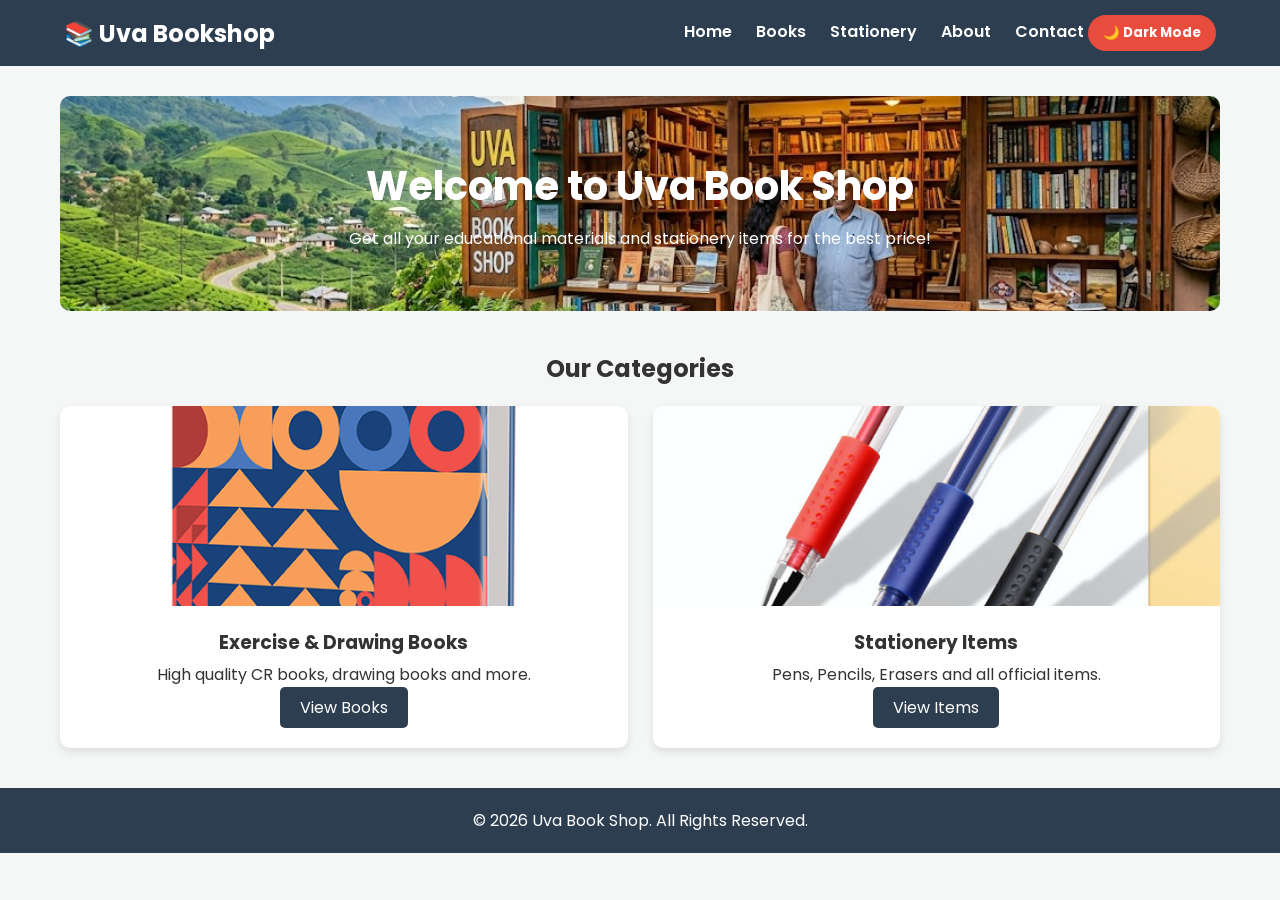
==== index.html @ c0d02d7d "Add files via upload" ====
<!DOCTYPE html>
<html lang="en">
<head>
    <meta charset="UTF-8">
    <meta name="viewport" content="width=device-width, initial-scale=1.0">
    <title>Uva Book Shop | Home</title>
    <link rel="stylesheet" href="style.css">
</head>
<body>
    <header>
        <h2>📚 Uva Bookshop</h2>
        <nav>
            <a href="index.html">Home</a>
            <a href="books.html">Books</a>
            <a href="stationery.html">Stationery</a>
            <a href="about.html">About</a>
            <a href="contact.html">Contact</a>
            <button id="theme-toggle">🌙 Dark Mode</button>
        </nav>
    </header>

    <div class="container">
        <div class="hero" style="background-image: url('54cab60b-9350-489c-bde0-59fcd07c6277.jfif'); background-size: cover; background-position: center; color: white;">
            <h1>Welcome to Uva Book Shop</h1>
            <p>Get all your educational materials and stationery items for the best price!</p>
        </div>

        <h2 style="text-align:center; margin-top:40px;">Our Categories</h2>
        <div class="grid">
            <div class="card">
                <img src="cr-book.jpg" alt="Books">
                <h3>Exercise & Drawing Books</h3>
                <p>High quality CR books, drawing books and more.</p>
                <a href="books.html" class="btn">View Books</a>
            </div>
            <div class="card">
                <img src="pen.jpg" alt="Stationery">
                <h3>Stationery Items</h3>
                <p>Pens, Pencils, Erasers and all official items.</p>
                <a href="stationery.html" class="btn">View Items</a>
            </div>
        </div>
    </div>

    <footer>
        <p>&copy; 2026 Uva Book Shop. All Rights Reserved.</p>
    </footer>
    <script src="script.js"></script>
</body>
</html>
---- style.css ----
@import url('https://fonts.googleapis.com/css2?family=Poppins:wght@300;400;600&display=swap');

:root {
    --bg-color: #f4f7f6;
    --text-color: #333;
    --card-bg: #ffffff;
    --primary-color: #2c3e50;
    --accent-color: #e74c3c;
}

[data-theme="dark"] {
    --bg-color: #1a1a1a;
    --text-color: #f4f7f6;
    --card-bg: #2d2d2d;
    --primary-color: #111;
}

* {
    margin: 0;
    padding: 0;
    box-sizing: border-box;
    font-family: 'Poppins', sans-serif;
    transition: background 0.3s, color 0.3s;
}

body {
    background-color: var(--bg-color);
    color: var(--text-color);
}

header {
    background-color: var(--primary-color);
    color: white;
    padding: 15px 5%;
    display: flex;
    justify-content: space-between;
    align-items: center;
    position: sticky;
    top: 0;
    z-index: 1000;
}

nav a {
    color: white;
    text-decoration: none;
    margin-left: 20px;
    font-weight: 600;
}

nav a:hover {
    color: var(--accent-color);
}

#theme-toggle {
    background: var(--accent-color);
    color: white;
    border: none;
    padding: 8px 15px;
    cursor: pointer;
    border-radius: 20px;
    font-weight: bold;
}

.container {
    max-width: 1200px;
    margin: 30px auto;
    padding: 0 20px;
}

.hero {
    text-align: center;
    padding: 60px 20px;
    background: linear-gradient(rgba(0,0,0,0.5), rgba(0,0,0,0.5)), url('cr-book.jpg') no-repeat center center/cover;
    color: white;
    border-radius: 10px;
    margin-bottom: 30px;
}

.hero h1 { font-size: 2.5rem; margin-bottom: 10px; }

.grid {
    display: grid;
    grid-template-columns: repeat(auto-fit, minmax(250px, 1fr));
    gap: 25px;
    margin-top: 20px;
}

.card {
    background-color: var(--card-bg);
    border-radius: 10px;
    overflow: hidden;
    box-shadow: 0 4px 8px rgba(0,0,0,0.1);
    text-align: center;
    padding-bottom: 20px;
}

.card img {
    width: 100%;
    height: 200px;
    object-fit: cover;
}

.card h3 { margin: 15px 0 5px 0; }
.price { color: var(--accent-color); font-weight: bold; margin-bottom: 10px; }

.btn {
    display: inline-block;
    background: var(--primary-color);
    color: white;
    padding: 8px 20px;
    text-decoration: none;
    border-radius: 5px;
    border: none;
    cursor: pointer;
}

form {
    background: var(--card-bg);
    padding: 30px;
    border-radius: 10px;
    max-width: 600px;
    margin: 0 auto;
    box-shadow: 0 4px 8px rgba(0,0,0,0.1);
}

input, textarea {
    width: 100%;
    padding: 10px;
    margin: 10px 0 20px 0;
    border: 1px solid #ccc;
    border-radius: 5px;
    background: var(--bg-color);
    color: var(--text-color);
}

footer {
    text-align: center;
    padding: 20px;
    background-color: var(--primary-color);
    color: white;
    margin-top: 40px;
}
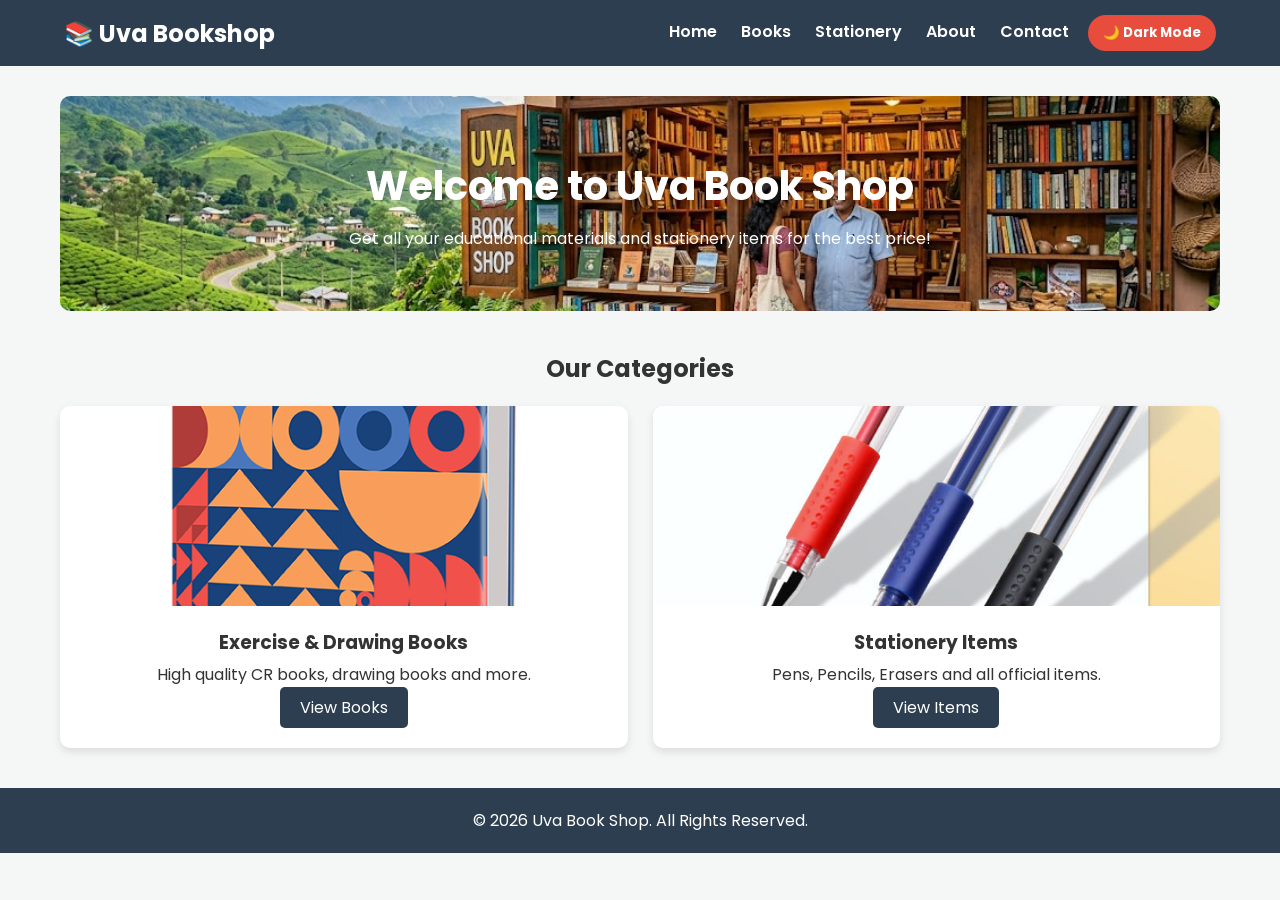
==== commit 3ded6038: "Add files via upload" ====
--- a/index.html
+++ b/index.html
@@ -15,12 +15,12 @@
             <a href="stationery.html">Stationery</a>
             <a href="about.html">About</a>
             <a href="contact.html">Contact</a>
-            <button id="theme-toggle">🌙 Dark Mode</button>
+            <button id="theme-toggle" style="margin-left: 15px;">🌙 Dark Mode</button>
         </nav>
     </header>
 
     <div class="container">
-        <div class="hero" style="background-image: url('54cab60b-9350-489c-bde0-59fcd07c6277.jfif'); background-size: cover; background-position: center; color: white;">
+        <div class="hero" style="background-image: url('images/54cab60b-9350-489c-bde0-59fcd07c6277.jfif'); background-size: cover; background-position: center; color: white;">
             <h1>Welcome to Uva Book Shop</h1>
             <p>Get all your educational materials and stationery items for the best price!</p>
         </div>
@@ -28,13 +28,13 @@
         <h2 style="text-align:center; margin-top:40px;">Our Categories</h2>
         <div class="grid">
             <div class="card">
-                <img src="cr-book.jpg" alt="Books">
+                <img src="images/cr-book.jpg" alt="Books">
                 <h3>Exercise & Drawing Books</h3>
                 <p>High quality CR books, drawing books and more.</p>
                 <a href="books.html" class="btn">View Books</a>
             </div>
             <div class="card">
-                <img src="pen.jpg" alt="Stationery">
+                <img src="images/pen.jpg" alt="Stationery">
                 <h3>Stationery Items</h3>
                 <p>Pens, Pencils, Erasers and all official items.</p>
                 <a href="stationery.html" class="btn">View Items</a>
--- a/style.css
+++ b/style.css
@@ -139,4 +139,12 @@
     background-color: var(--primary-color);
     color: white;
     margin-top: 40px;
+}
+
+
+@media screen and (max-width: 768px) {
+    header { flex-direction: column; gap: 15px; text-align: center; }
+    nav { flex-wrap: wrap; justify-content: center; gap: 12px; }
+    nav a { margin-left: 0; }
+    #theme-toggle { width: 100%; }
 }
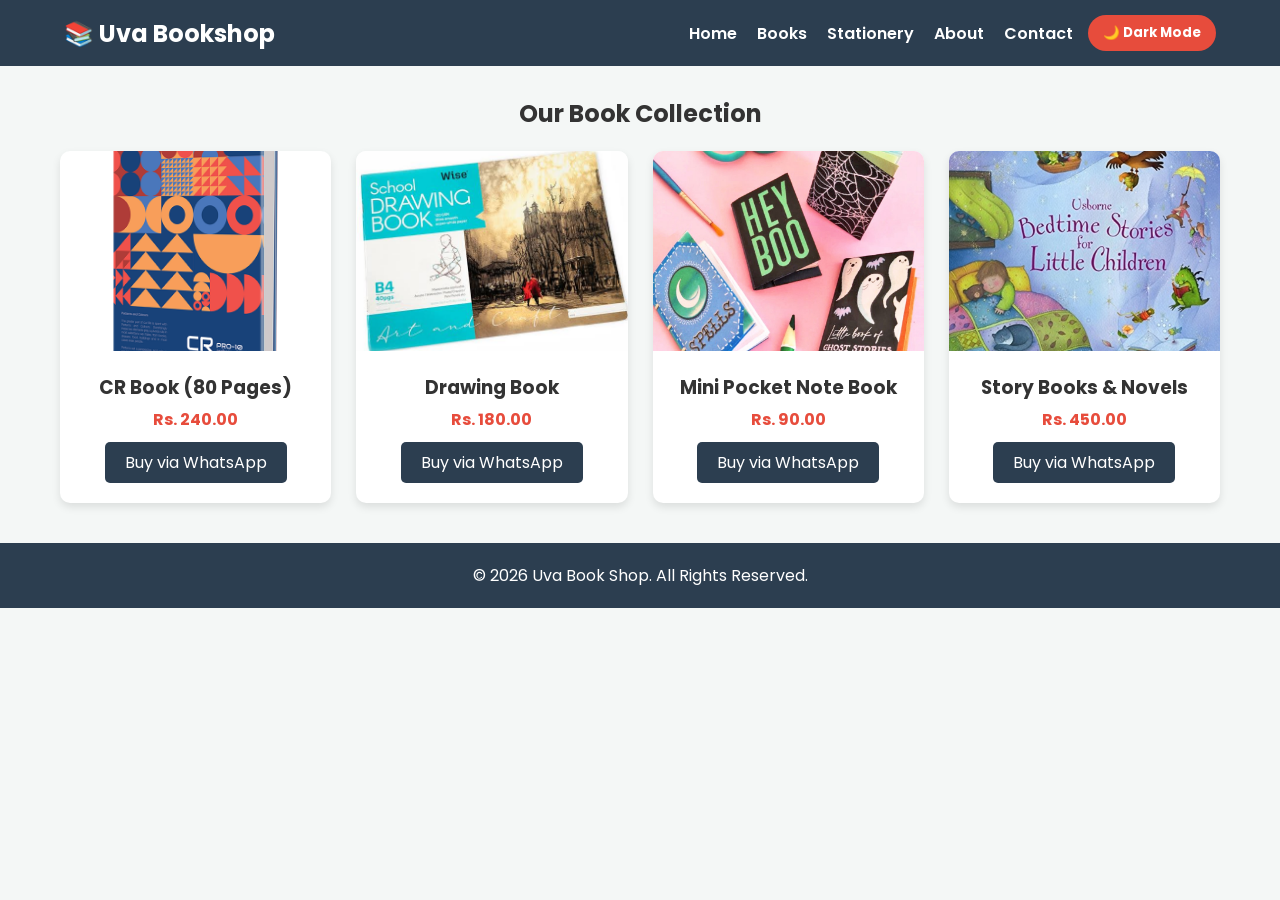
==== commit 6f62ecb7: "Update index.html" ====
--- a/index.html
+++ b/index.html
@@ -3,7 +3,7 @@
 <head>
     <meta charset="UTF-8">
     <meta name="viewport" content="width=device-width, initial-scale=1.0">
-    <title>Uva Book Shop | Home</title>
+    <title>Books | Uva Book Shop</title>
     <link rel="stylesheet" href="style.css">
 </head>
 <body>
@@ -20,24 +20,31 @@
     </header>
 
     <div class="container">
-        <div class="hero" style="background-image: url('images/54cab60b-9350-489c-bde0-59fcd07c6277.jfif'); background-size: cover; background-position: center; color: white;">
-            <h1>Welcome to Uva Book Shop</h1>
-            <p>Get all your educational materials and stationery items for the best price!</p>
-        </div>
-
-        <h2 style="text-align:center; margin-top:40px;">Our Categories</h2>
+        <h2 style="text-align: center; margin-bottom: 20px;">Our Book Collection</h2>
         <div class="grid">
             <div class="card">
-                <img src="images/cr-book.jpg" alt="Books">
-                <h3>Exercise & Drawing Books</h3>
-                <p>High quality CR books, drawing books and more.</p>
-                <a href="books.html" class="btn">View Books</a>
+                <img src="images/cr-book.jpg" alt="CR Book">
+                <h3>CR Book (80 Pages)</h3>
+                <p class="price">Rs. 240.00</p>
+                <a href="https://wa.me/94771234567?text=I%20want%20to%20buy%20CR%20Book" target="_blank" class="btn">Buy via WhatsApp</a>
             </div>
             <div class="card">
-                <img src="images/pen.jpg" alt="Stationery">
-                <h3>Stationery Items</h3>
-                <p>Pens, Pencils, Erasers and all official items.</p>
-                <a href="stationery.html" class="btn">View Items</a>
+                <img src="images/drawing-book.jpg" alt="Drawing Book">
+                <h3>Drawing Book</h3>
+                <p class="price">Rs. 180.00</p>
+                <a href="https://wa.me/94771234567?text=I%20want%20to%20buy%20Drawing%20Book" target="_blank" class="btn">Buy via WhatsApp</a>
+            </div>
+            <div class="card">
+                <img src="images/mini-book.jpg" alt="Mini Book">
+                <h3>Mini Pocket Note Book</h3>
+                <p class="price">Rs. 90.00</p>
+                <a href="https://wa.me/94771234567?text=I%20want%20to%20buy%20Mini%20Book" target="_blank" class="btn">Buy via WhatsApp</a>
+            </div>
+            <div class="card">
+                <img src="images/story-book.jpg" alt="Novel">
+                <h3>Story Books & Novels</h3>
+                <p class="price">Rs. 450.00</p>
+                <a href="https://wa.me/94771234567?text=I%20want%20to%20buy%20Story%20Book" target="_blank" class="btn">Buy via WhatsApp</a>
             </div>
         </div>
     </div>
@@ -47,4 +54,4 @@
     </footer>
     <script src="script.js"></script>
 </body>
-</html>+</html>
--- a/style.css
+++ b/style.css
@@ -40,6 +40,11 @@
     z-index: 1000;
 }
 
+nav {
+    display: flex;
+    align-items: center;
+}
+
 nav a {
     color: white;
     text-decoration: none;
@@ -70,7 +75,8 @@
 .hero {
     text-align: center;
     padding: 60px 20px;
-    background: linear-gradient(rgba(0,0,0,0.5), rgba(0,0,0,0.5)), url('cr-book.jpg') no-repeat center center/cover;
+  
+    background: linear-gradient(rgba(0,0,0,0.5), rgba(0,0,0,0.5)), url('images/cr-book.jpg') no-repeat center center/cover;
     color: white;
     border-radius: 10px;
     margin-bottom: 30px;
@@ -143,8 +149,25 @@
 
 
 @media screen and (max-width: 768px) {
-    header { flex-direction: column; gap: 15px; text-align: center; }
-    nav { flex-wrap: wrap; justify-content: center; gap: 12px; }
-    nav a { margin-left: 0; }
-    #theme-toggle { width: 100%; }
-}+    header { 
+        flex-direction: column; 
+        gap: 12px; 
+        text-align: center; 
+        padding: 15px 2%;
+    }
+    nav { 
+        flex-direction: row;
+        flex-wrap: wrap; 
+        justify-content: center; 
+        gap: 15px; 
+    }
+    nav a { 
+        margin-left: 0; 
+        font-size: 0.95rem;
+    }
+    #theme-toggle { 
+        width: auto; 
+        margin-left: 0 !important; 
+        margin-top: 5px;
+    }
+}
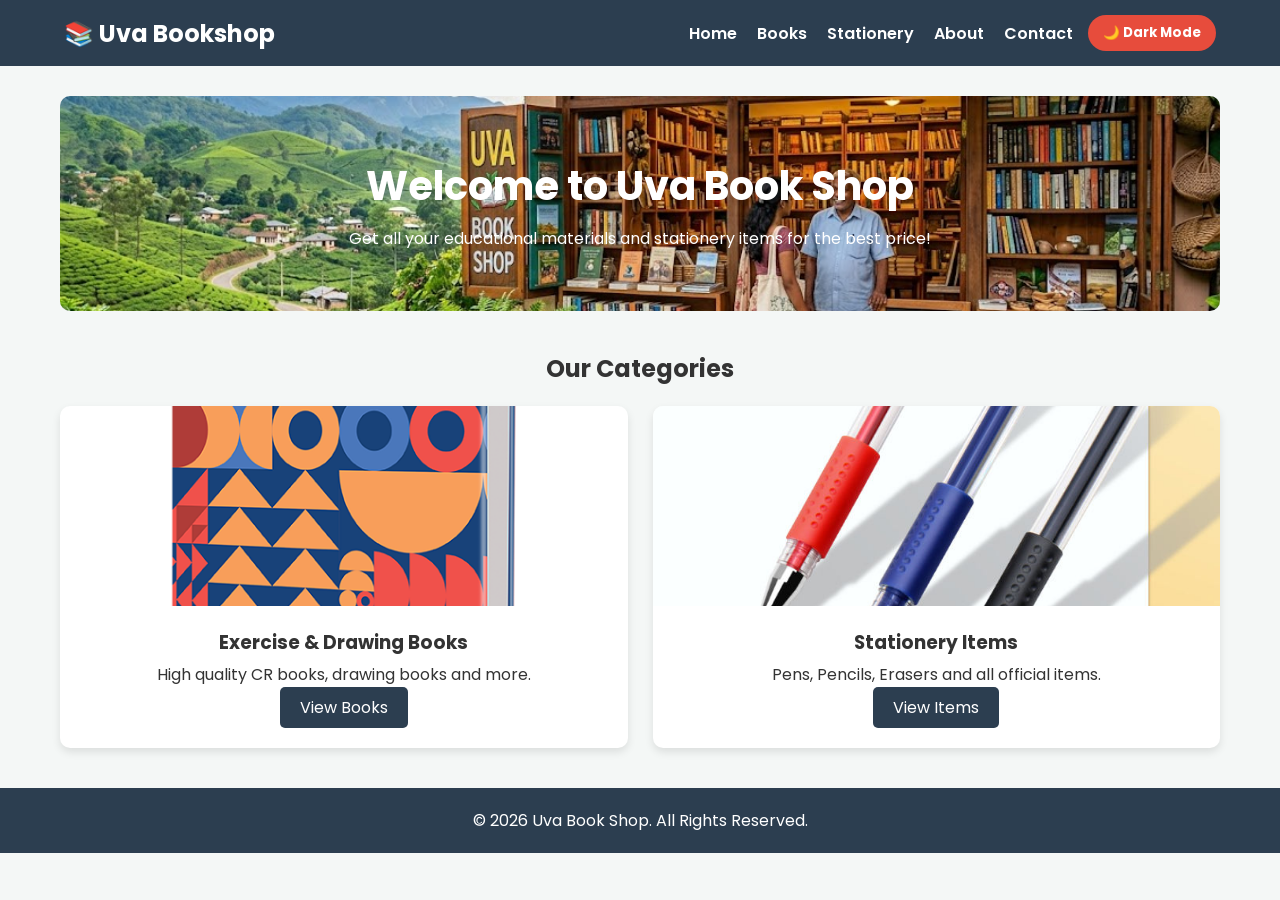
==== commit 3dfc9b5f: "Update index.html" ====
--- a/index.html
+++ b/index.html
@@ -3,12 +3,12 @@
 <head>
     <meta charset="UTF-8">
     <meta name="viewport" content="width=device-width, initial-scale=1.0">
-    <title>Books | Uva Book Shop</title>
+    <title>Uva Book Shop | Home</title>
     <link rel="stylesheet" href="style.css">
 </head>
 <body>
     <header>
-        <h2>📚 Uva Bookshop</h2>
+        <h2><a href="index.html" class="logo-link">📚 Uva Bookshop</a></h2>
         <nav>
             <a href="index.html">Home</a>
             <a href="books.html">Books</a>
@@ -20,31 +20,24 @@
     </header>
 
     <div class="container">
-        <h2 style="text-align: center; margin-bottom: 20px;">Our Book Collection</h2>
+        <div class="hero" style="background-image: url('images/54cab60b-9350-489c-bde0-59fcd07c6277.jfif'); background-size: cover; background-position: center; color: white;">
+            <h1>Welcome to Uva Book Shop</h1>
+            <p>Get all your educational materials and stationery items for the best price!</p>
+        </div>
+
+        <h2 style="text-align:center; margin-top:40px;">Our Categories</h2>
         <div class="grid">
             <div class="card">
-                <img src="images/cr-book.jpg" alt="CR Book">
-                <h3>CR Book (80 Pages)</h3>
-                <p class="price">Rs. 240.00</p>
-                <a href="https://wa.me/94771234567?text=I%20want%20to%20buy%20CR%20Book" target="_blank" class="btn">Buy via WhatsApp</a>
+                <img src="images/cr-book.jpg" alt="Books">
+                <h3>Exercise & Drawing Books</h3>
+                <p>High quality CR books, drawing books and more.</p>
+                <a href="books.html" class="btn">View Books</a>
             </div>
             <div class="card">
-                <img src="images/drawing-book.jpg" alt="Drawing Book">
-                <h3>Drawing Book</h3>
-                <p class="price">Rs. 180.00</p>
-                <a href="https://wa.me/94771234567?text=I%20want%20to%20buy%20Drawing%20Book" target="_blank" class="btn">Buy via WhatsApp</a>
-            </div>
-            <div class="card">
-                <img src="images/mini-book.jpg" alt="Mini Book">
-                <h3>Mini Pocket Note Book</h3>
-                <p class="price">Rs. 90.00</p>
-                <a href="https://wa.me/94771234567?text=I%20want%20to%20buy%20Mini%20Book" target="_blank" class="btn">Buy via WhatsApp</a>
-            </div>
-            <div class="card">
-                <img src="images/story-book.jpg" alt="Novel">
-                <h3>Story Books & Novels</h3>
-                <p class="price">Rs. 450.00</p>
-                <a href="https://wa.me/94771234567?text=I%20want%20to%20buy%20Story%20Book" target="_blank" class="btn">Buy via WhatsApp</a>
+                <img src="images/pen.jpg" alt="Stationery">
+                <h3>Stationery Items</h3>
+                <p>Pens, Pencils, Erasers and all official items.</p>
+                <a href="stationery.html" class="btn">View Items</a>
             </div>
         </div>
     </div>
--- a/style.css
+++ b/style.css
@@ -40,6 +40,16 @@
     z-index: 1000;
 }
 
+/* Logo Link එකේ Design එක */
+.logo-link {
+    color: white;
+    text-decoration: none;
+}
+
+.logo-link:hover {
+    color: var(--accent-color);
+}
+
 nav {
     display: flex;
     align-items: center;
@@ -75,7 +85,6 @@
 .hero {
     text-align: center;
     padding: 60px 20px;
-  
     background: linear-gradient(rgba(0,0,0,0.5), rgba(0,0,0,0.5)), url('images/cr-book.jpg') no-repeat center center/cover;
     color: white;
     border-radius: 10px;
